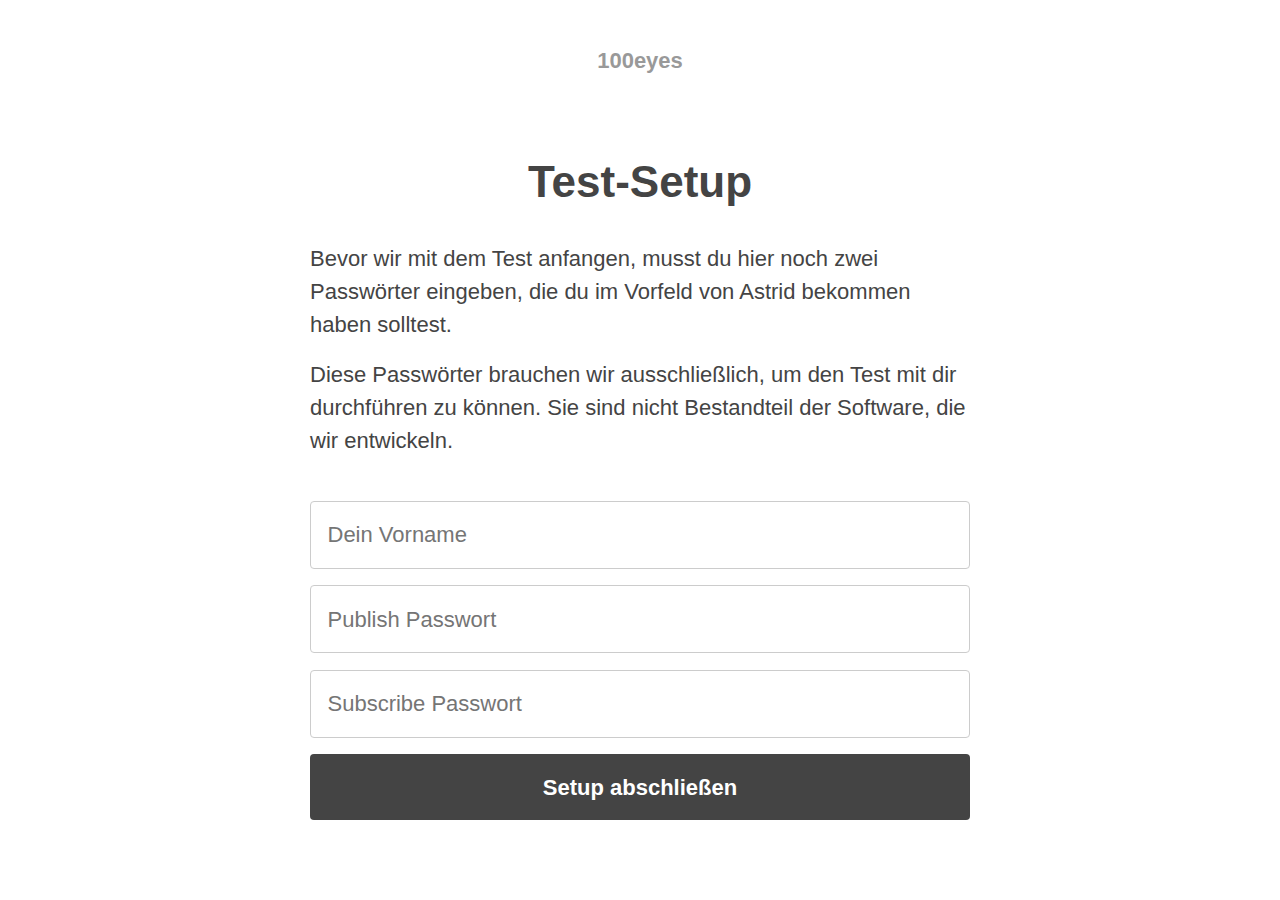
==== setup/index.html @ 720b27d0 "Restructure files, add cockpit/admin interface to generate fake replies" ====
<!doctype html>
<html>

    <head>
        <title>100eyes - Setup</title>
        <link rel="stylesheet" href="/assets/css/main.css" />
    </head>

    <body>

        <header>
            <span>100eyes</span>
        </header>

        <main class="narrow">

            <h1>Test-Setup</h1>
            <p>Bevor wir mit dem Test anfangen, musst du hier noch zwei Passwörter eingeben, die du im Vorfeld von Astrid bekommen haben solltest.</p>
            <p>Diese Passwörter brauchen wir ausschließlich, um den Test mit dir durchführen zu können. Sie sind nicht Bestandteil der Software, die wir entwickeln.</p>

            <form class="setup-form">
                <input type="text" required id="uuid" name="uuid" placeholder="Dein Vorname" />
                <input type="text" required id="publishKey" name="publishKey" placeholder="Publish Passwort" />
                <input type="text" required id="subscribeKey" name="subscribeKey" placeholder="Subscribe Passwort" />
                <button type="submit" id="submit" name="submit">Setup abschließen</button>
            </form>

        </main>

        <script src="/assets/vendor/pubnub.js"></script>
        <script src="/assets/vendor/quicklink.js"></script>
        <script src="/assets/js/misc.js"></script>
        <script src="/assets/js/setup.js"></script>

    </body>

</html>
---- assets/css/main.css ----
* {
    margin: 0;
    padding: 0;
    box-sizing: border-box;
}

html, body {
    font-size: 22px;
    line-height: 1.5rem;
    font-family: Helvetica Neue, Helvetica, sans-serif;
    color: #444;
}

header {
    padding: 2rem 0;
    text-align: center;
    font-weight: 700;
    color: #999;
}

main {
    margin: auto;
    padding: 0 1rem;
    max-width: 38rem;
}

.narrow {
    max-width: 32rem;
}

h1 {
    max-width: 32rem;
    margin: 1.5rem auto;
    font-size: 2rem;
    line-height: 2.5rem;
    text-align: center;
}

h1 > svg {
    margin-bottom: .75rem;
}

h3 {
    font-size: 1rem;
    font-weight: 700;
}

a {
    text-decoration: none;
    color: inherit;
}

svg {
    fill: #444;
    width: 3rem;
    height: 3rem;
}

svg.circle {
    padding: .4rem;
    border: 3px solid;
    border-radius: 50%;
}

p, ul {
    margin-bottom: .75rem;
}

ul {
    padding: .75rem 0;
    list-style: none;
}

ul > li {
    position: relative;
    padding-left: 1.75rem;
}

ul > li + li {
    margin-top: .75rem;
}

ul > li > svg {
    position: absolute;
    top: .125rem;
    left: 0;
    display: block;
    width: 1.25rem;
    height: 1.25rem;
    padding: .25rem;
    vertical-align: top;
    border-radius: 50%;
    background-color: #ededed;
}

.tiles {
    display: flex;
    flex-wrap: wrap;
    margin: -.75rem;
    padding-top: 1.5rem;
}

.tiles > a {
    width: 100%;
    padding: .75rem;
}

.tiles > a > div {
    display: flex;
    flex-direction: column;
    align-items: center;
    height: 100%;
    padding: 1rem .75rem;
    border: 1.5px solid #ccc;
    border-radius: 3px;
    box-shadow: 2px 2px 0 #eee;
    text-align: center;
    transition: .1s all ease-out;
}

.tiles > a > div > svg {
    margin: .75rem auto;
}

.tiles:hover > a > div {
    opacity: .65;
}

.tiles > a:hover > div {
    transform: scale(1.025);
    opacity: 1;
    border-color: #555;
}

@media screen and (min-width: 30rem) {
    .tiles > a {
        width: 50%;
    }
}

@media screen and (min-width: 38rem) {
    .tiles > a {
        width: 33.333%;
    }
}

form {
    padding: 1.25rem 0;
}

textarea, input, button, label {
    display: block;
    width: 100%;
    margin-bottom: .75rem;
    padding: .75rem;

    font-family: inherit;
    font-size: inherit;
    line-height: 1.5rem;
    color: inherit;
    border-radius: 4px;
    border: 1.5px solid #ccc;
}

textarea {
    resize: none;
}

button {
    background-color: #444;
    color: #fff;
    -webkit-font-smoothing: antialiased;
    -moz-osx-font-smoothing: grayscale;
    font-weight: 700;
    border: none;
}

button:hover:not(:disabled) {
    background-color: #000;
}

button:disabled {
    opacity: .65;
}

@keyframes rotating {
    from { transform: rotate(0deg); }
    to { transform: rotate(360deg); }
}

button > svg {
    display: block;
    height: 1.5rem;
    margin: auto;
    animation: rotating .5s infinite linear;
}

input[type="radio"] {
    display: inline;
    width: auto;
}

.reply {
    padding-top: .75rem;
    padding-bottom: 1.5rem;
}

.reply + .reply {
    padding-top: 1.5rem;
    border-top: 1.5px solid #ddd;
}

.reply > p {
    margin: 0;
}

.cockpit {
    display: flex;
    width: 100%;
}

.cockpit-admin,
.cockpit-preview {
    width: 50%;
    height: 100vh;
    overflow-y: auto;
    padding: 1.5rem;
}

.cockpit-admin {
    border-right: 2px solid #ddd;
}
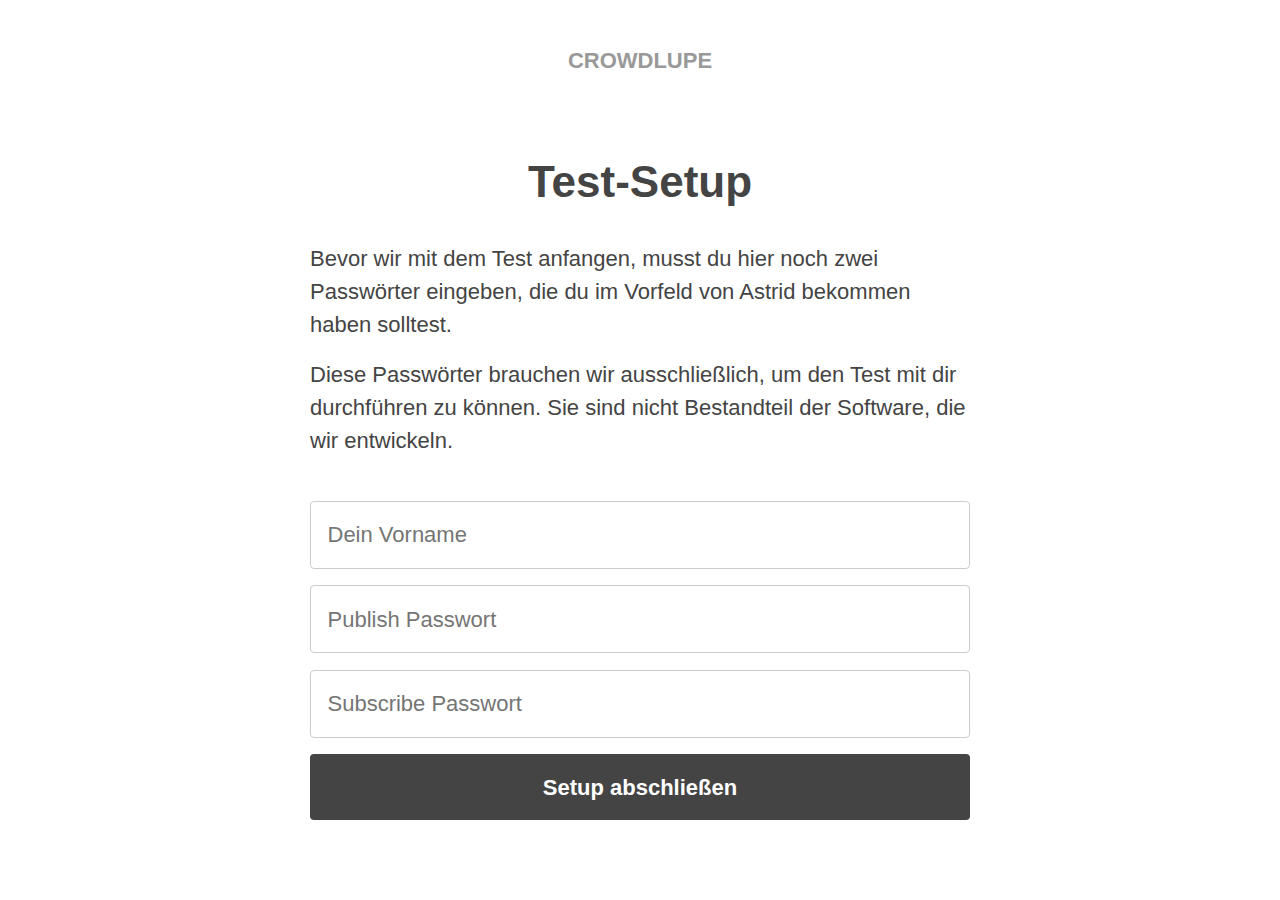
==== commit 3a8017c2: "Change header" ====
--- a/setup/index.html
+++ b/setup/index.html
@@ -4,12 +4,13 @@
     <head>
         <title>100eyes - Setup</title>
         <link rel="stylesheet" href="/assets/css/main.css" />
+        <meta name="viewport" content="width=device-width, initial-scale=1.0">
     </head>
 
     <body>
 
         <header>
-            <span>100eyes</span>
+            <span>CROWDLUPE</span>
         </header>
 
         <main class="narrow">
--- a/assets/css/main.css
+++ b/assets/css/main.css
@@ -43,6 +43,7 @@
 h3 {
     font-size: 1rem;
     font-weight: 700;
+    margin-bottom: .75rem;
 }
 
 a {
@@ -91,6 +92,62 @@
     vertical-align: top;
     border-radius: 50%;
     background-color: #ededed;
+}
+
+.collapsible-open {
+    padding: 0 1rem .25rem;
+    border-radius: 4px;
+    background-color: #f2f2f2;
+}
+
+.collapsible-content {
+    display: none;
+}
+
+.collapsible-open > .collapsible-content {
+    display: block;
+}
+
+.collapsible-control {
+    margin: 0;
+    padding-left: 0;
+    padding-right: 0;
+    background: transparent!important;
+    color: inherit!important;
+    text-align: left;
+}
+
+.collapsible-open > .collapsible-control {
+    width: calc(100% + 2rem);
+    margin: 0 -1rem;
+    margin-bottom: 1rem;
+    padding-left: 1rem;
+    padding-right: 1rem;
+    background: rgba(0, 0, 0, .1)!important;
+    border-bottom-left-radius: 0;
+    border-bottom-right-radius: 0;
+}
+
+.collapsible-control::after {
+    display: inline-block;
+    width: 1.5rem;
+    height: 1.5rem;
+    content: '▶';
+    font-size: .75rem;
+    margin-left: .5rem;
+}
+
+.collapsible-control::before {
+    content: 'Beispiel einblenden';
+}
+
+.collapsible-open > .collapsible-control::after {
+    transform: rotate(90deg) translate(.35rem, .25rem);
+    margin-left: .25rem;
+}
+
+.collapsible-open > .collapsible-control::before {
+    content: 'Beispiel ausblenden';
 }
 
 .tiles {
@@ -200,18 +257,21 @@
     width: auto;
 }
 
+.question {
+    padding-bottom: .75rem;
+}
+
 .reply {
-    padding-top: .75rem;
-    padding-bottom: 1.5rem;
-}
-
-.reply + .reply {
-    padding-top: 1.5rem;
+    padding: 1.5rem 0;
     border-top: 1.5px solid #ddd;
 }
 
 .reply > p {
     margin: 0;
+}
+
+.reply > p > img {
+    max-width: 100%;
 }
 
 .cockpit {
